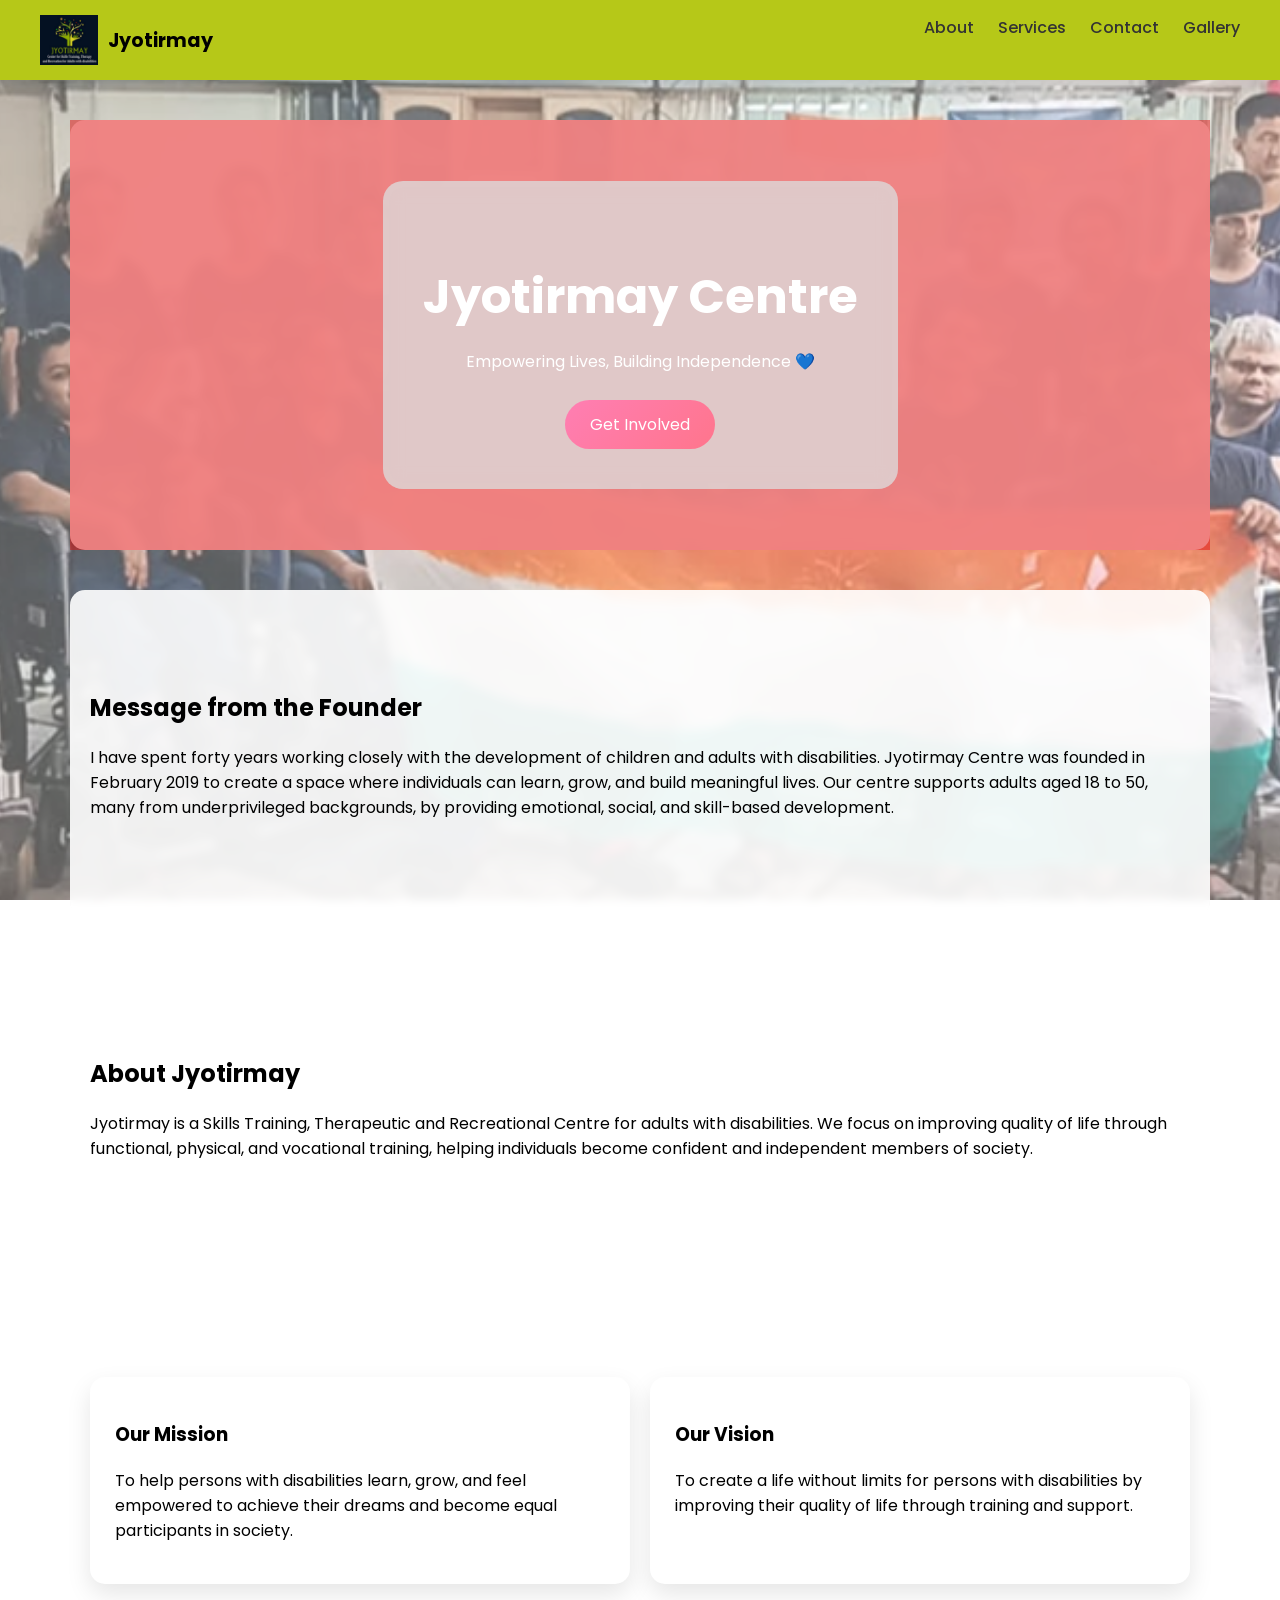
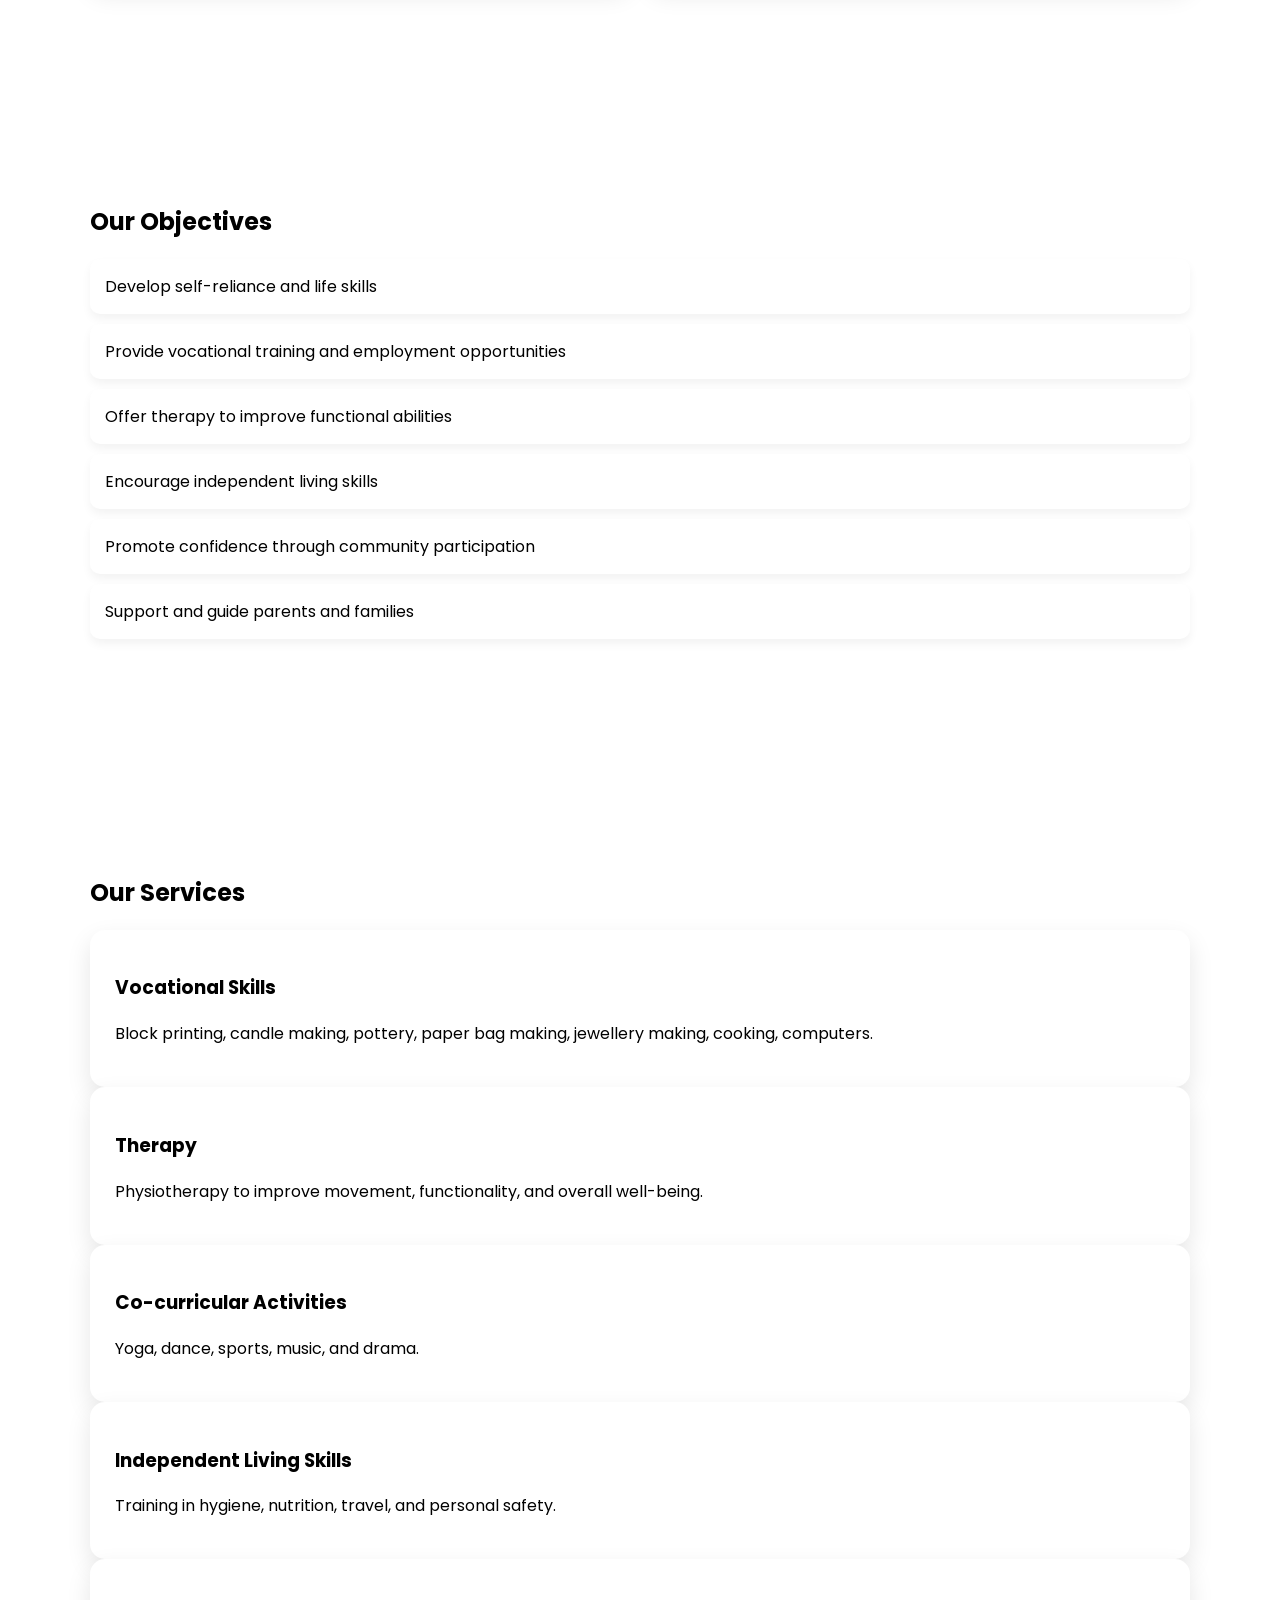
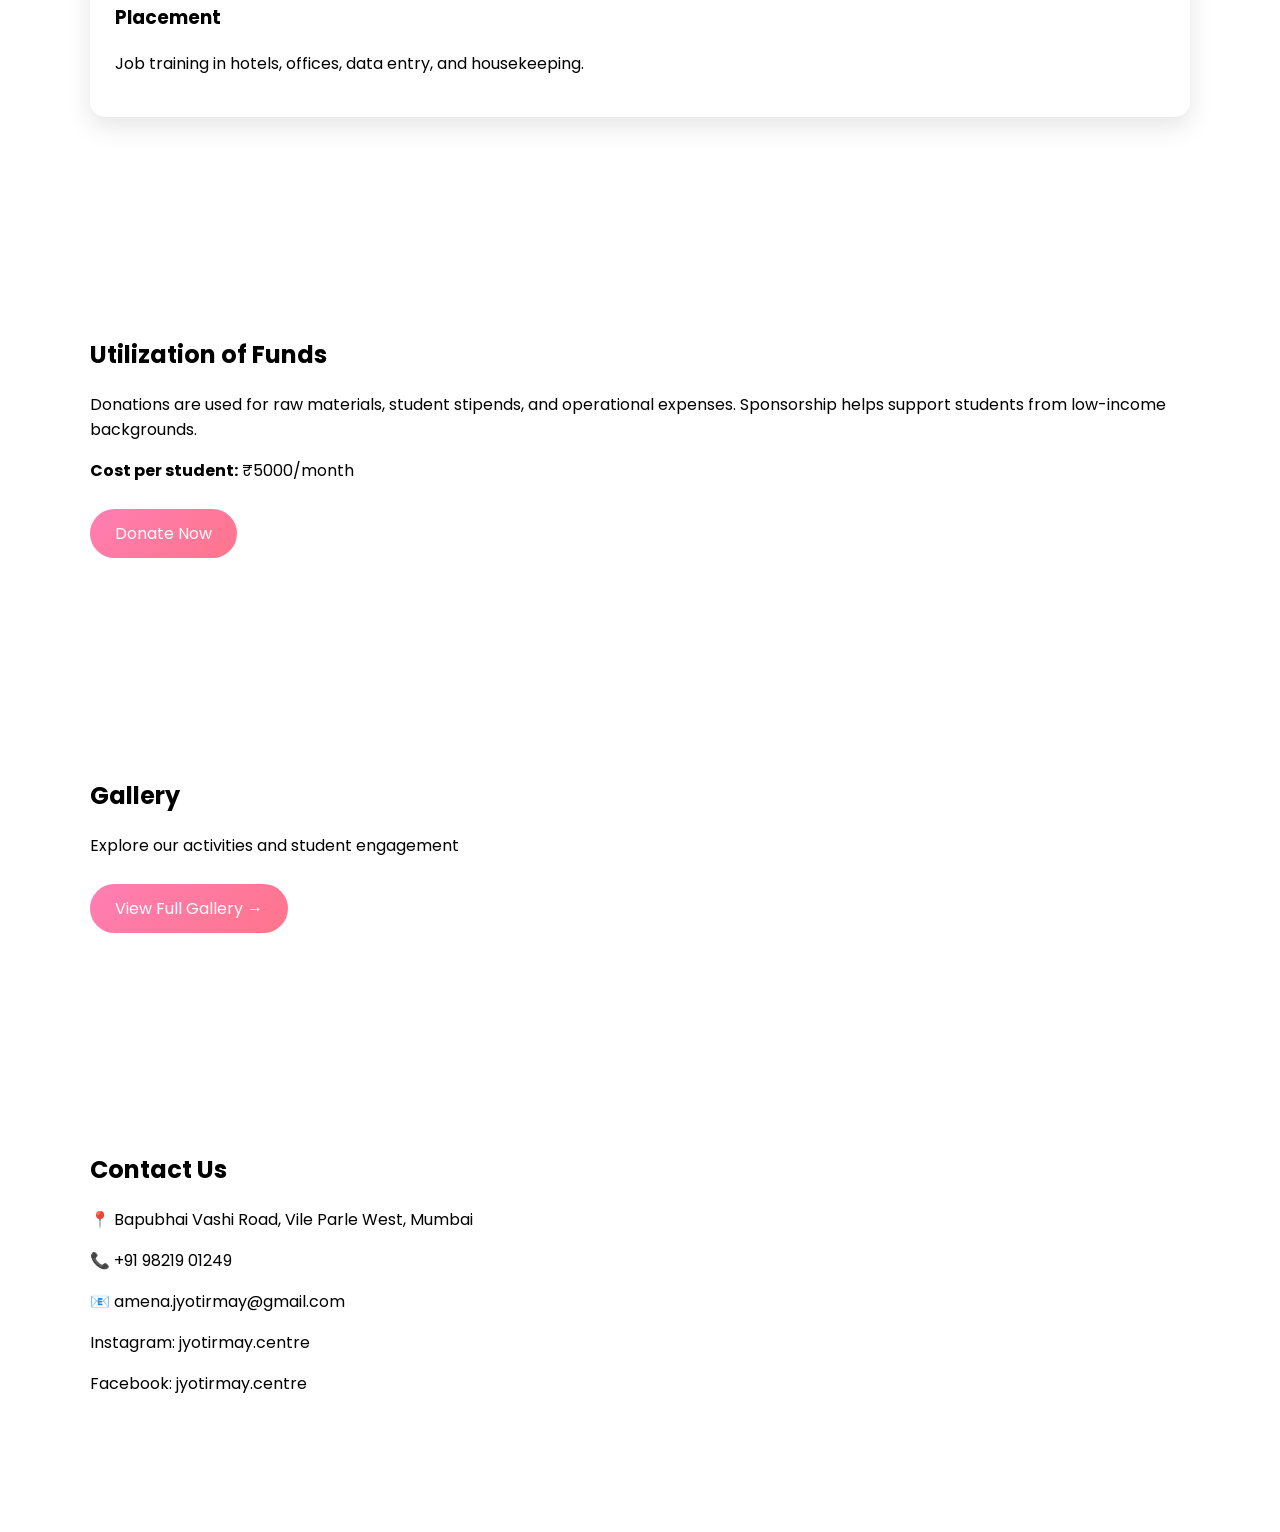
==== index.html @ e5c6fc70 "first commit" ====
<!DOCTYPE html>
<html>
<head>
  <title>Jyotirmay Centre</title>
  <link rel="stylesheet" href="style.css">
  <link href="https://fonts.googleapis.com/css2?family=Poppins:wght@300;500;700&display=swap" rel="stylesheet">
</head>

<body>

<!-- NAVBAR -->
<nav class="navbar">
  <div class="logo">
  <img src="images/logo.png" alt="Jyotirmay Logo">
  <span>Jyotirmay</span>
</div>
  <div class="nav-links">
    <a href="#about">About</a>
    <a href="#services">Services</a>
    <a href="#contact">Contact</a>
    <a href="gallery.html">Gallery</a>
  </div>
</nav>

<!-- HERO -->
<section class="hero">
    <div class="hero-content">

  <h1>Jyotirmay Centre</h1>
  <p>Empowering Lives, Building Independence 💙</p>
  <a href="#contact" class="btn">Get Involved</a>
  </div>
</section>

<!-- FOUNDER MESSAGE -->
<section id="about">
  <h2>Message from the Founder</h2>
  <p>
    I have spent forty years working closely with the development of children and adults with disabilities.
    Jyotirmay Centre was founded in February 2019 to create a space where individuals can learn, grow,
    and build meaningful lives. Our centre supports adults aged 18 to 50, many from underprivileged backgrounds,
    by providing emotional, social, and skill-based development.
  </p>
</section>

<!-- ABOUT -->
<section>
  <h2>About Jyotirmay</h2>
  <p>
    Jyotirmay is a Skills Training, Therapeutic and Recreational Centre for adults with disabilities.
    We focus on improving quality of life through functional, physical, and vocational training,
    helping individuals become confident and independent members of society.
  </p>
</section>

<!-- MISSION & VISION -->
<section class="flex">
  <div class="card">
    <h3>Our Mission</h3>
    <p>
      To help persons with disabilities learn, grow, and feel empowered to achieve their dreams
      and become equal participants in society.
    </p>
  </div>
  <div class="card">
    <h3>Our Vision</h3>
    <p>
      To create a life without limits for persons with disabilities by improving their quality of life
      through training and support.
    </p>
  </div>
</section>

<!-- OBJECTIVES -->
<section>
  <h2>Our Objectives</h2>
  <ul>
    <li>Develop self-reliance and life skills</li>
    <li>Provide vocational training and employment opportunities</li>
    <li>Offer therapy to improve functional abilities</li>
    <li>Encourage independent living skills</li>
    <li>Promote confidence through community participation</li>
    <li>Support and guide parents and families</li>
  </ul>
</section>

<!-- SERVICES -->
<section id="services">
  <h2>Our Services</h2>

  <div class="card">
    <h3>Vocational Skills</h3>
    <p>Block printing, candle making, pottery, paper bag making, jewellery making, cooking, computers.</p>
  </div>

  <div class="card">
    <h3>Therapy</h3>
    <p>Physiotherapy to improve movement, functionality, and overall well-being.</p>
  </div>

  <div class="card">
    <h3>Co-curricular Activities</h3>
    <p>Yoga, dance, sports, music, and drama.</p>
  </div>

  <div class="card">
    <h3>Independent Living Skills</h3>
    <p>Training in hygiene, nutrition, travel, and personal safety.</p>
  </div>

  <div class="card">
    <h3>Placement</h3>
    <p>Job training in hotels, offices, data entry, and housekeeping.</p>
  </div>
</section>

<!-- FUNDS -->
<section>
  <h2>Utilization of Funds</h2>
  <p>
    Donations are used for raw materials, student stipends, and operational expenses.
    Sponsorship helps support students from low-income backgrounds.
  </p>
  <p><strong>Cost per student:</strong> ₹5000/month</p>
  <a href="#" class="btn">Donate Now</a>
</section>

<!-- GALLERY -->
<section>
  <h2>Gallery</h2>
  <p>Explore our activities and student engagement</p>
  <a href="gallery.html" class="btn">View Full Gallery →</a>
</section>

<!-- CONTACT -->
<section id="contact">
  <h2>Contact Us</h2>
  <p>📍 Bapubhai Vashi Road, Vile Parle West, Mumbai</p>
  <p>📞 +91 98219 01249</p>
  <p>📧 amena.jyotirmay@gmail.com</p>
  <p>Instagram: jyotirmay.centre</p>
  <p>Facebook: jyotirmay.centre</p>
</section>

<script src="script.js"></script>

</body>
</html>
---- style.css ----
body {
  margin: 0;
  font-family: 'Poppins', sans-serif;
  scroll-behavior: smooth;

  background: url("images/group.png") center/cover fixed no-repeat;
  position: relative;
}

/* GLOBAL OVERLAY */
body::before {
  content: "";
  position: fixed;
  top: 0;
  left: 0;
  width: 100%;
  height: 100%;

  background: rgba(255, 255, 255, 0.35); /* light fade */
  z-index: -1;
}

/* NAVBAR */
.navbar {
  position: sticky;
  top: 0;
  background: rgb(182, 200, 24);
  display: flex;
  justify-content: space-between;
  padding: 15px 40px;
  box-shadow: 0 5px 15px rgba(0,0,0,0.1);
  z-index: 1000;
}

.nav-links a {
  margin-left: 20px;
  text-decoration: none;
  color: #333;
  font-weight: 500;
  transition: 0.3s;
}

.nav-links a:hover {
  color: #4facfe;
}

/* 🔥 HERO WITH IMAGE */
.hero {
  position: relative;
  height: 30vh;
  display: flex;
  flex-direction: column;
  justify-content: center;
  align-items: center;

}

/* DARK OVERLAY */
.hero::before {
  content: "";
  position: absolute;
  top: 0;
  left: 0;
  width: 100%;
  height: 100%;
  background: rgba(227, 14, 14, 0.5);
}

/* TEXT ABOVE IMAGE */
.hero * {
  position: relative;
  z-index: 1;
  color: white;
  text-align: center;
}

.hero h1 {
  font-size: 3rem;
  margin-bottom: 10px;
}
.hero-content {
  background: rgba(221, 218, 218, 0.8);
  backdrop-filter: blur(10px);
  padding: 40px;
  border-radius: 20px;
}

/* SECTIONS */
section {
  padding: 80px 20px;
  max-width: 1100px;
  margin: 40px auto;
  
  background: rgba(255, 255, 255, 0.9); /* glass effect */
  border-radius: 15px;
    backdrop-filter: blur(5px);

}
/* CARDS */
.flex {
  display: flex;
  gap: 20px;
  flex-wrap: wrap;
}

.card {
  background: white;
  padding: 25px;
  border-radius: 15px;
  flex: 1;
  box-shadow: 0 10px 25px rgba(0,0,0,0.1);
  transition: 0.3s;
}

.card:hover {
  transform: translateY(-5px);
}

/* BUTTON */
.btn {
  display: inline-block;
  padding: 12px 25px;
  background: linear-gradient(135deg, #ff7eb3, #ff758c);
  color: white;
  border-radius: 25px;
  text-decoration: none;
  margin-top: 10px;
  transition: 0.3s;
}

.btn:hover {
  transform: scale(1.05);
}

/* LIST */
ul {
  list-style: none;
  padding: 0;
}

ul li {
  background: white;
  margin: 10px 0;
  padding: 15px;
  border-radius: 10px;
  box-shadow: 0 5px 10px rgba(0,0,0,0.05);
}

/* GALLERY */
.gallery {
  column-count: 4;
  column-gap: 20px;
  padding: 40px;
}

.gallery img {
  width: 100%;
  height: 200px;
  object-fit: cover;
  border-radius: 15px;
  transition: 0.3s;
}

.gallery img:hover {
  transform: scale(1.05);
}

/* MOBILE */
@media(max-width: 768px) {
  .navbar {
    flex-direction: column;
    text-align: center;
  }

  .hero h1 {
    font-size: 2rem;
  }
}

.gallery-card {
  display: inline-block;
  width: 100%;
  margin-bottom: 20px;

  background: white;
  border-radius: 15px;
  overflow: hidden;

  border: 4px solid #000; /* 🔥 black border */
  
  box-shadow: 0 10px 25px rgba(0,0,0,0.1);
  transition: 0.3s;
}

.gallery-card img {
  width: 100%;
  height: auto; /* THIS IS KEY 🔥 */
  display: block;
}
/* LOGO */
.logo {
  display: flex;
  align-items: center;
  gap: 10px;
}

.logo img {
  height: 50px;
  width: auto;
}

.logo span {
  font-weight: 700;
  font-size: 1.2rem;
}
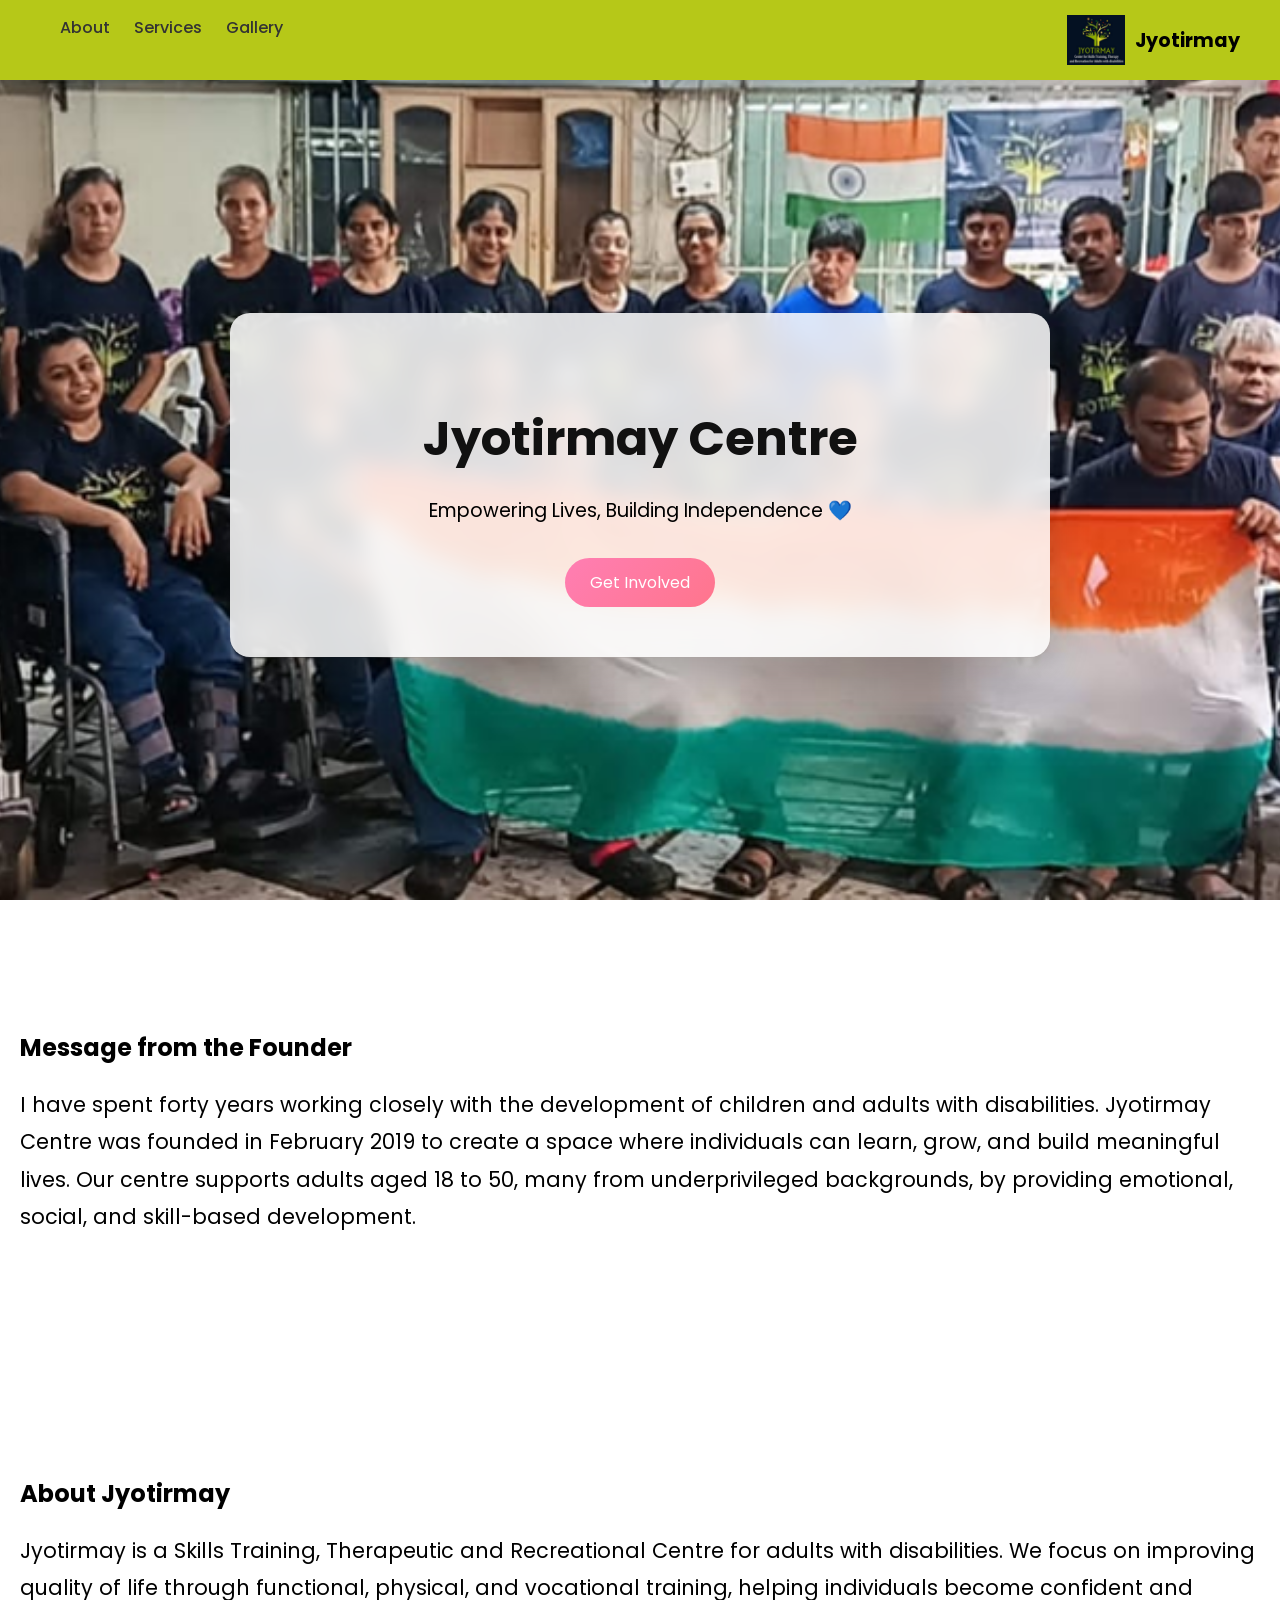
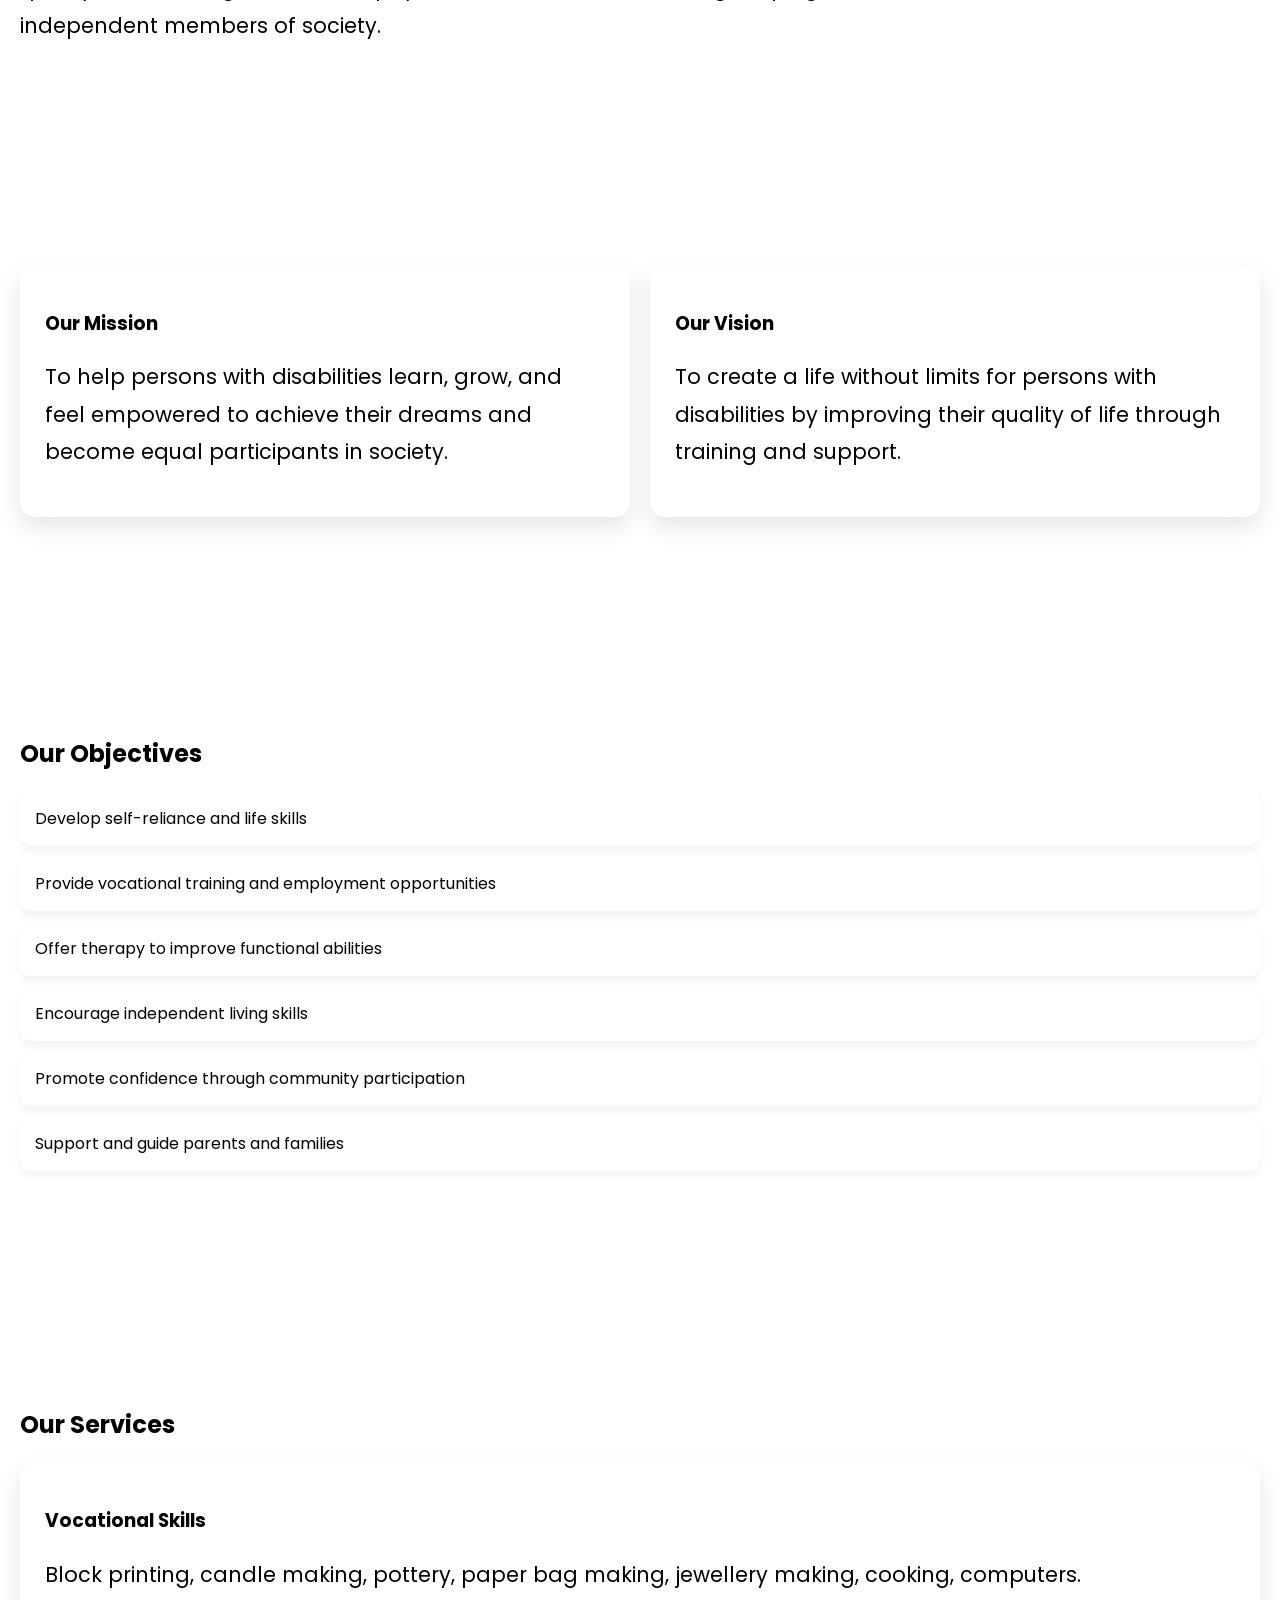
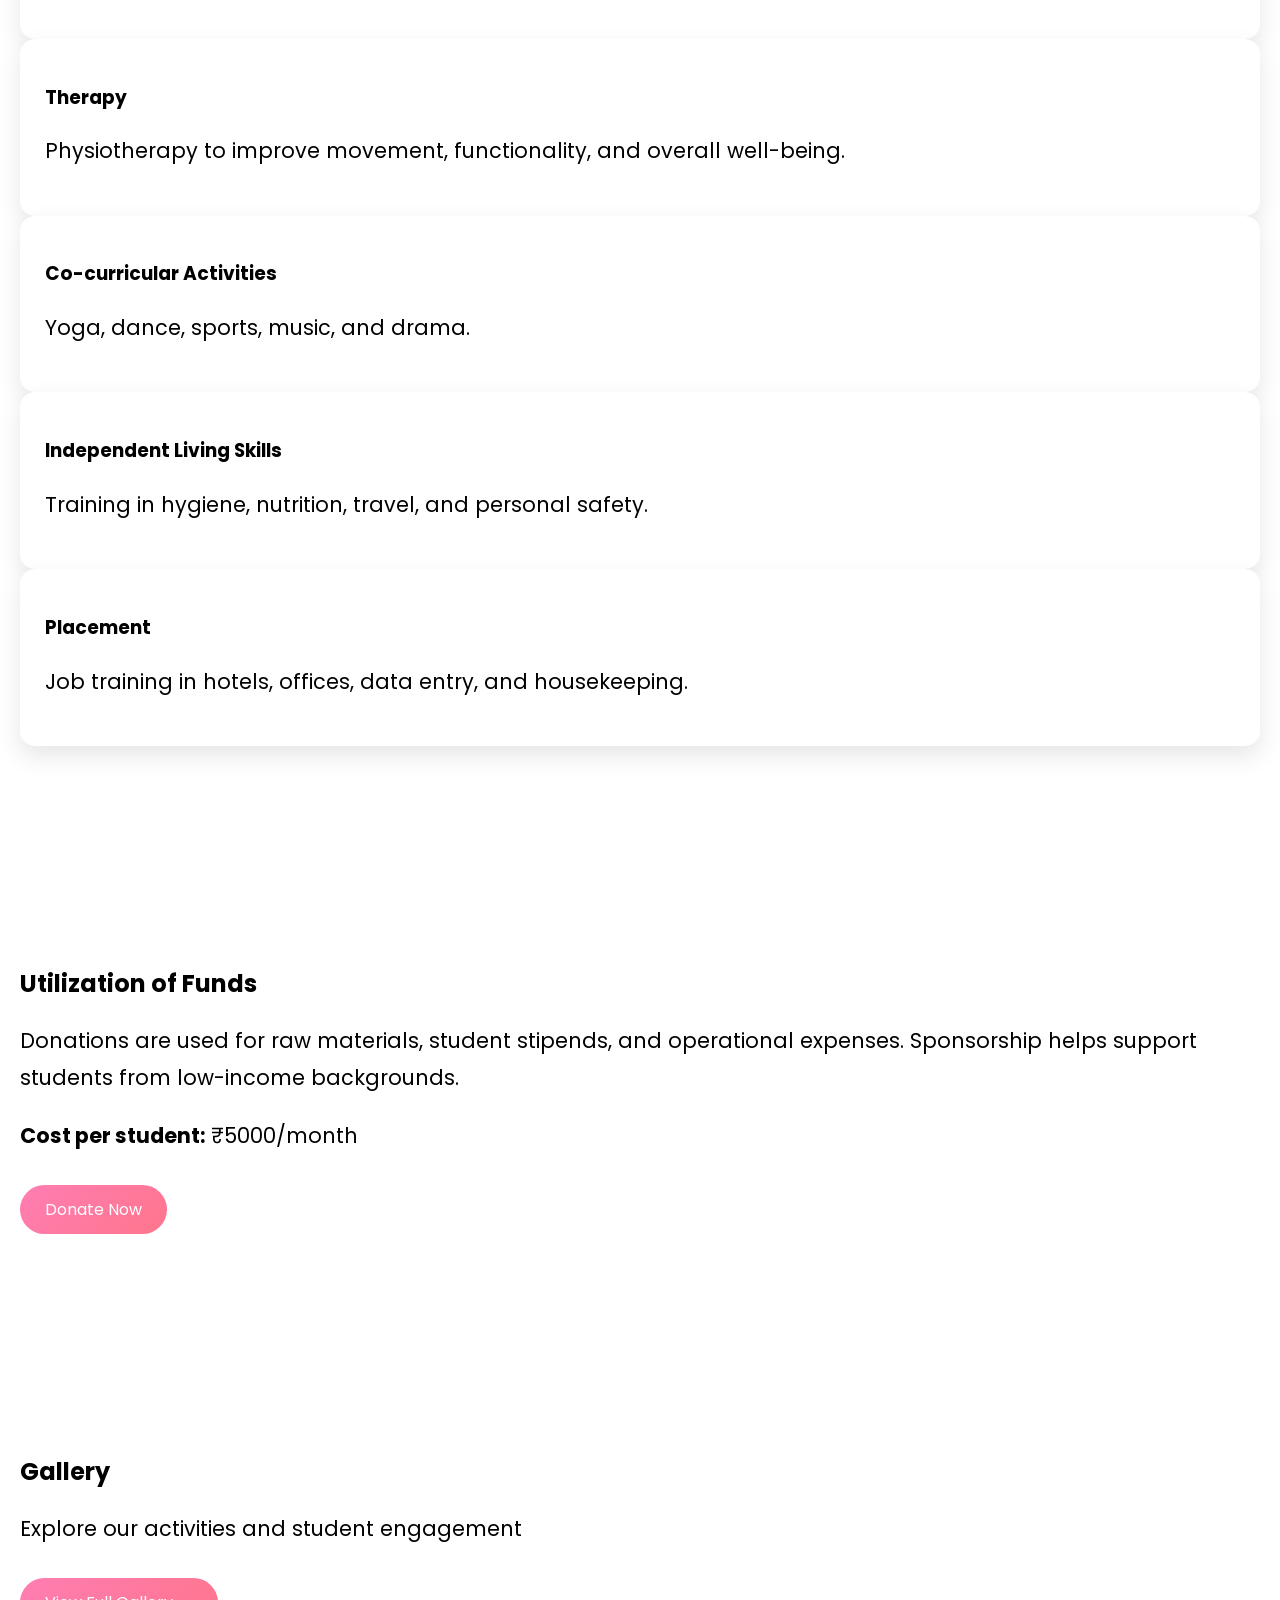
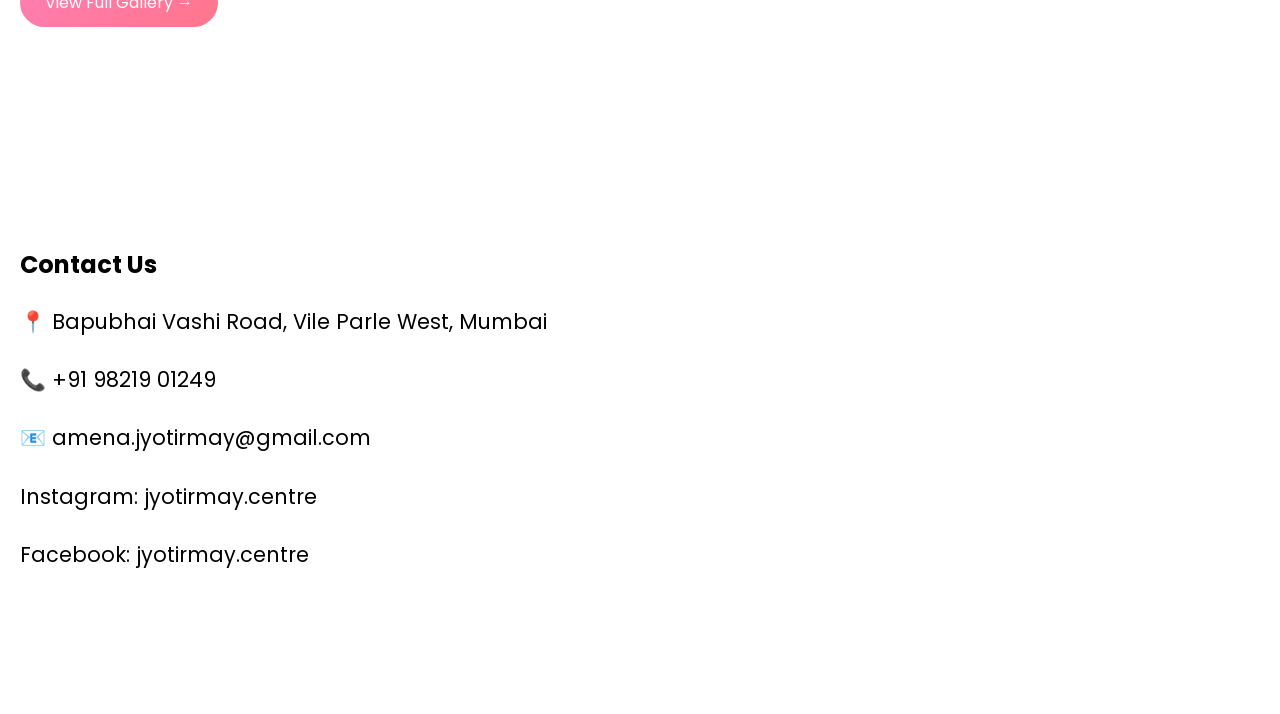
==== commit bec9c501: "updatd" ====
--- a/index.html
+++ b/index.html
@@ -10,25 +10,28 @@
 
 <!-- NAVBAR -->
 <nav class="navbar">
-  <div class="logo">
-  <img src="images/logo.png" alt="Jyotirmay Logo">
-  <span>Jyotirmay</span>
-</div>
+
+  <!-- LEFT SIDE (links) -->
   <div class="nav-links">
-    <a href="#about">About</a>
-    <a href="#services">Services</a>
-    <a href="#contact">Contact</a>
+    <a href="about.html">About</a>
+    <a href="services.html">Services</a>
     <a href="gallery.html">Gallery</a>
   </div>
+
+  <!-- RIGHT SIDE (logo) -->
+  <div class="logo">
+    <img src="images/logo.png">
+    <span>Jyotirmay</span>
+  </div>
+
 </nav>
 
 <!-- HERO -->
 <section class="hero">
-    <div class="hero-content">
-
-  <h1>Jyotirmay Centre</h1>
-  <p>Empowering Lives, Building Independence 💙</p>
-  <a href="#contact" class="btn">Get Involved</a>
+  <div class="hero-content">
+    <h1>Jyotirmay Centre</h1>
+    <p>Empowering Lives, Building Independence 💙</p>
+    <a href="#contact" class="btn">Get Involved</a>
   </div>
 </section>
 
--- a/style.css
+++ b/style.css
@@ -4,21 +4,11 @@
   scroll-behavior: smooth;
 
   background: url("images/group.png") center/cover fixed no-repeat;
-  position: relative;
-}
-
-/* GLOBAL OVERLAY */
-body::before {
-  content: "";
-  position: fixed;
-  top: 0;
-  left: 0;
-  width: 100%;
-  height: 100%;
-
-  background: rgba(255, 255, 255, 0.35); /* light fade */
-  z-index: -1;
-}
+}
+
+/* ❌ REMOVED GLOBAL OVERLAY (no more second box look) */
+/* body::before { display: none; } */
+
 
 /* NAVBAR */
 .navbar {
@@ -44,58 +34,64 @@
   color: #4facfe;
 }
 
-/* 🔥 HERO WITH IMAGE */
+
 .hero {
   position: relative;
-  height: 30vh;
-  display: flex;
-  flex-direction: column;
+  height: 90vh; /* 🔥 full screen feel */
+  width: 100%;
+
+  display: flex;
   justify-content: center;
   align-items: center;
 
-}
-
-/* DARK OVERLAY */
-.hero::before {
-  content: "";
-  position: absolute;
-  top: 0;
-  left: 0;
-  width: 100%;
-  height: 100%;
-  background: rgba(227, 14, 14, 0.5);
-}
-
-/* TEXT ABOVE IMAGE */
-.hero * {
-  position: relative;
-  z-index: 1;
-  color: white;
   text-align: center;
-}
-
+    background-color: transparent;
+}
+
+/* HERO CONTENT */
+.hero-content {
+  background: rgba(255, 255, 255, 0.85);
+  backdrop-filter: blur(12px);
+
+  padding: 50px 60px;
+  border-radius: 20px;
+
+  max-width: 700px;
+  width: 90%;
+
+  box-shadow: 0 15px 40px rgba(0,0,0,0.2);
+}
+
+/* TEXT */
 .hero h1 {
   font-size: 3rem;
-  margin-bottom: 10px;
-}
-.hero-content {
-  background: rgba(221, 218, 218, 0.8);
-  backdrop-filter: blur(10px);
-  padding: 40px;
-  border-radius: 20px;
-}
+  margin-bottom: 15px;
+  color: #111;
+}
+
+.hero p {
+  font-size: 1.2rem;
+  margin-bottom: 20px;
+}
+
 
 /* SECTIONS */
-section {
+section:not(.hero) {
   padding: 80px 20px;
-  max-width: 1100px;
+  max-width: 1300px;
   margin: 40px auto;
-  
-  background: rgba(255, 255, 255, 0.9); /* glass effect */
-  border-radius: 15px;
-    backdrop-filter: blur(5px);
-
-}
+
+  background: rgba(255, 255, 255, 0.9);
+  border-radius: 15px;
+  backdrop-filter: blur(5px);
+}
+
+section p {
+  font-size: 1.3rem;
+  line-height: 1.8;
+}
+
+
 /* CARDS */
 .flex {
   display: flex;
@@ -115,6 +111,7 @@
 .card:hover {
   transform: translateY(-5px);
 }
+
 
 /* BUTTON */
 .btn {
@@ -132,6 +129,7 @@
   transform: scale(1.05);
 }
 
+
 /* LIST */
 ul {
   list-style: none;
@@ -146,6 +144,7 @@
   box-shadow: 0 5px 10px rgba(0,0,0,0.05);
 }
 
+
 /* GALLERY */
 .gallery {
   column-count: 4;
@@ -164,6 +163,47 @@
 .gallery img:hover {
   transform: scale(1.05);
 }
+
+
+/* GALLERY CARD */
+.gallery-card {
+  display: inline-block;
+  width: 100%;
+  margin-bottom: 20px;
+
+  background: white;
+  border-radius: 15px;
+  overflow: hidden;
+
+  border: 4px solid #000;
+  box-shadow: 0 10px 25px rgba(0,0,0,0.1);
+  transition: 0.3s;
+}
+
+.gallery-card img {
+  width: 100%;
+  height: auto;
+  display: block;
+}
+
+
+/* LOGO */
+.logo {
+  display: flex;
+  align-items: center;
+  gap: 10px;
+}
+
+.logo img {
+  height: 50px;
+  width: auto;
+}
+
+.logo span {
+  font-weight: 700;
+  font-size: 1.2rem;
+}
+
 
 /* MOBILE */
 @media(max-width: 768px) {
@@ -175,41 +215,32 @@
   .hero h1 {
     font-size: 2rem;
   }
-}
-
-.gallery-card {
-  display: inline-block;
-  width: 100%;
-  margin-bottom: 20px;
-
-  background: white;
-  border-radius: 15px;
-  overflow: hidden;
-
-  border: 4px solid #000; /* 🔥 black border */
-  
+
+  .gallery {
+    column-count: 2;
+  }
+}
+
+
+
+/* LIVE GALLERY SECTION */
+.live-gallery {
+  text-align: center;
+  margin: 40px auto;
+  max-width: 800px;
+
+  background: rgba(255, 255, 255, 0.9);
+  padding: 30px;
+  border-radius: 15px;
+
   box-shadow: 0 10px 25px rgba(0,0,0,0.1);
-  transition: 0.3s;
-}
-
-.gallery-card img {
-  width: 100%;
-  height: auto; /* THIS IS KEY 🔥 */
-  display: block;
-}
-/* LOGO */
-.logo {
-  display: flex;
-  align-items: center;
-  gap: 10px;
-}
-
-.logo img {
-  height: 50px;
-  width: auto;
-}
-
-.logo span {
-  font-weight: 700;
-  font-size: 1.2rem;
+}
+
+.live-gallery h2 {
+  margin-bottom: 10px;
+}
+
+.live-gallery p {
+  margin-bottom: 15px;
+  color: #555;
 }
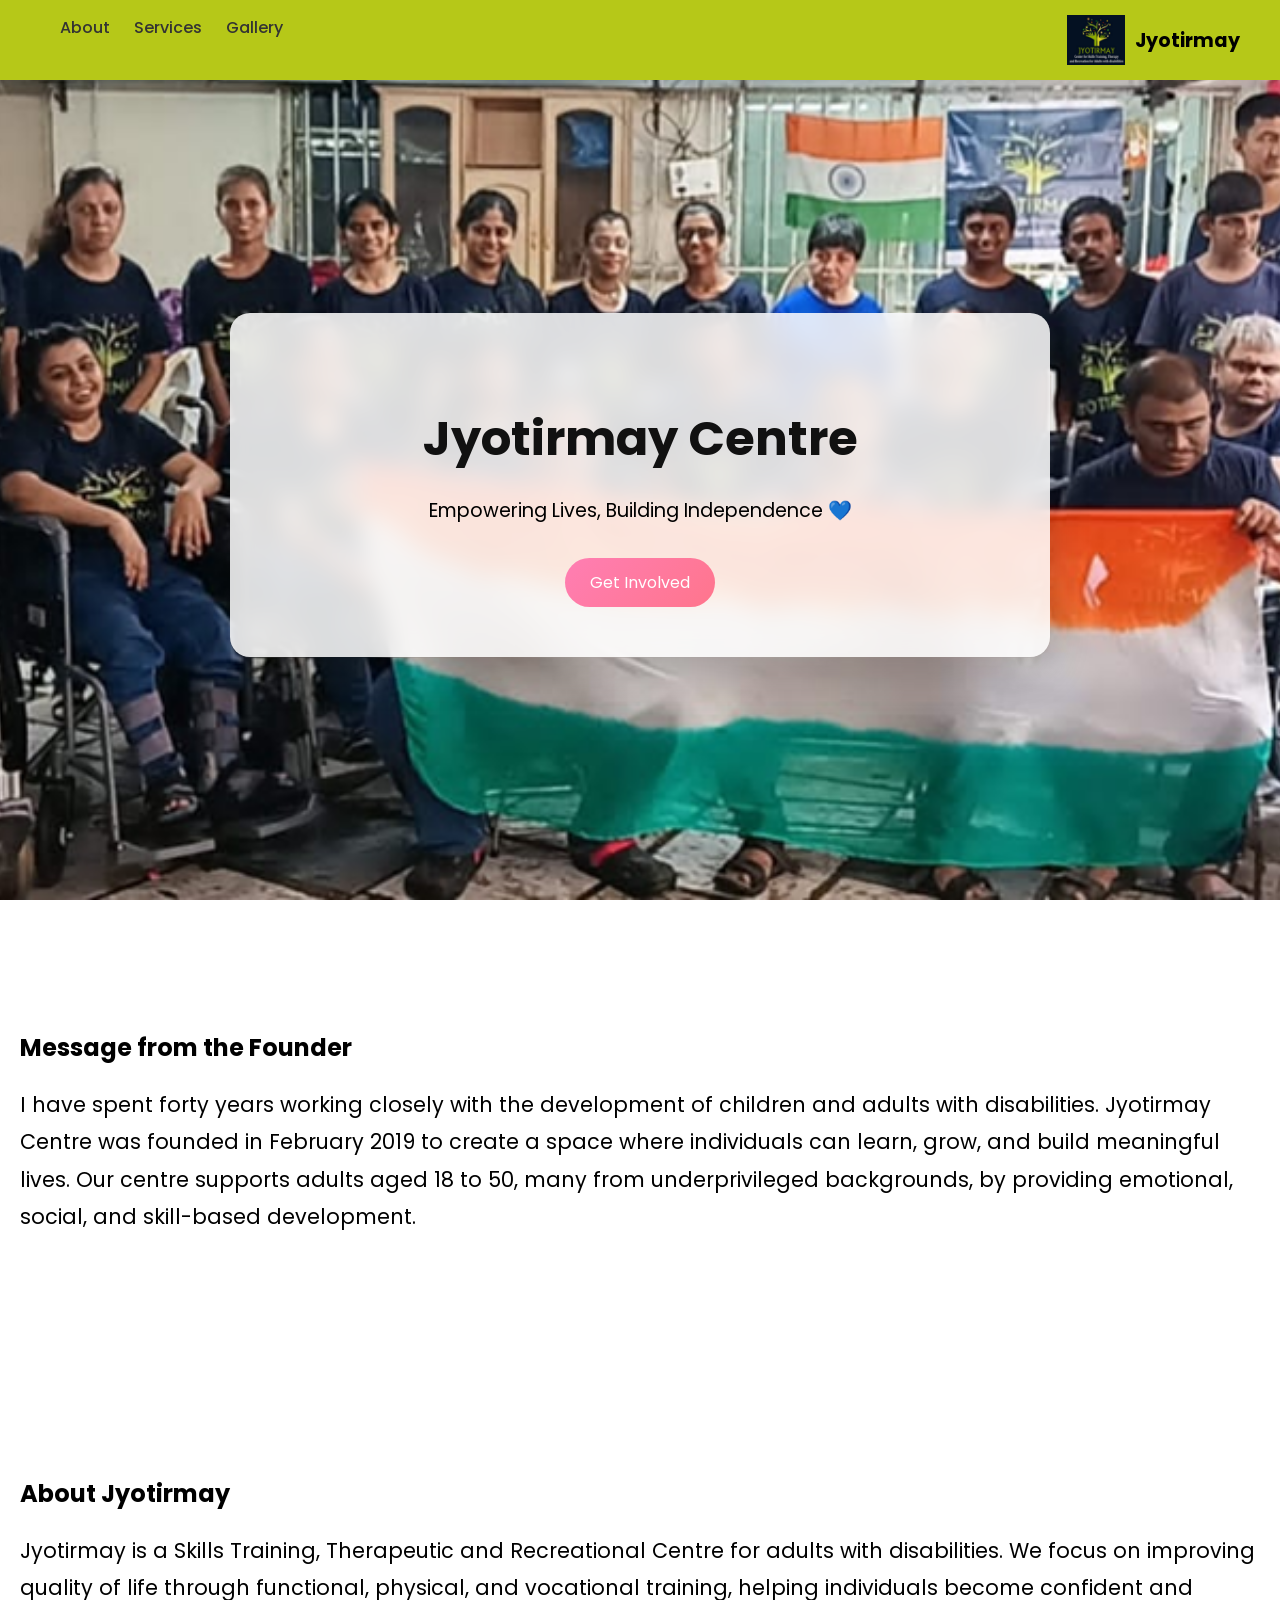
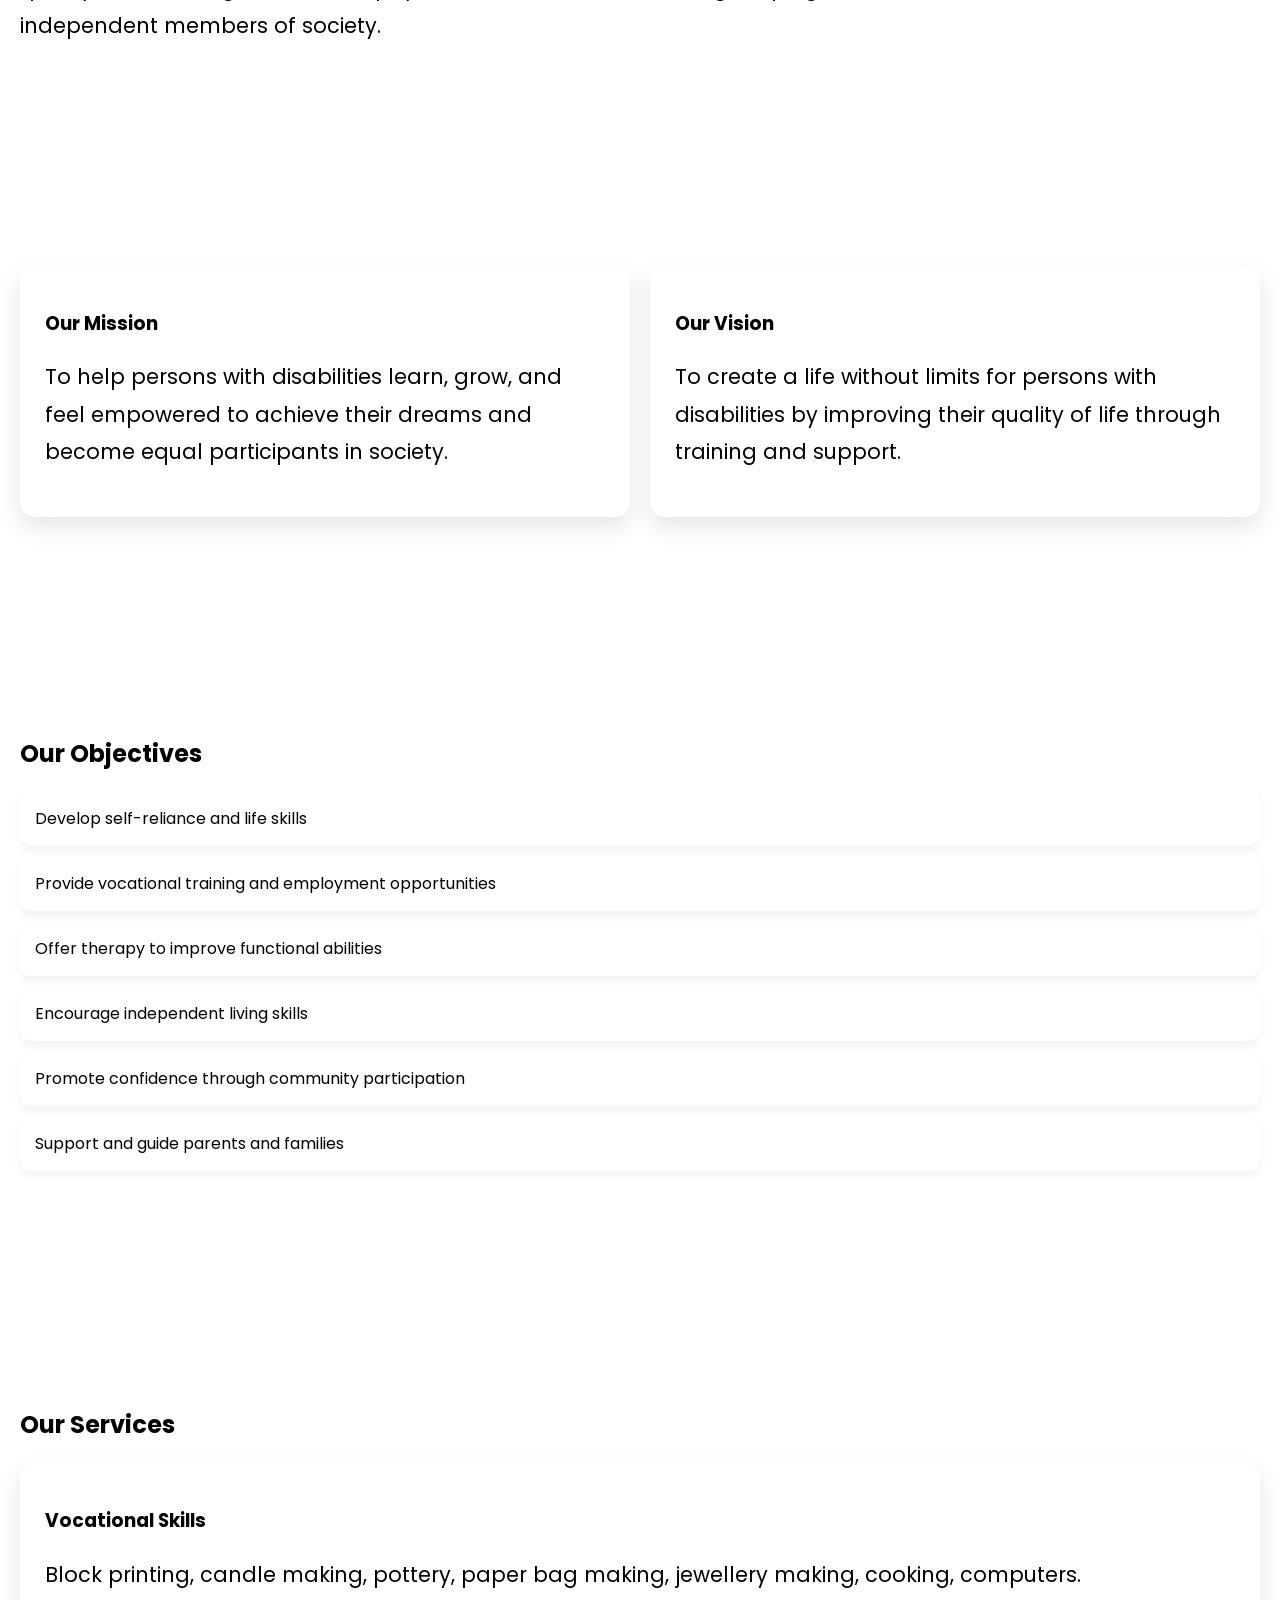
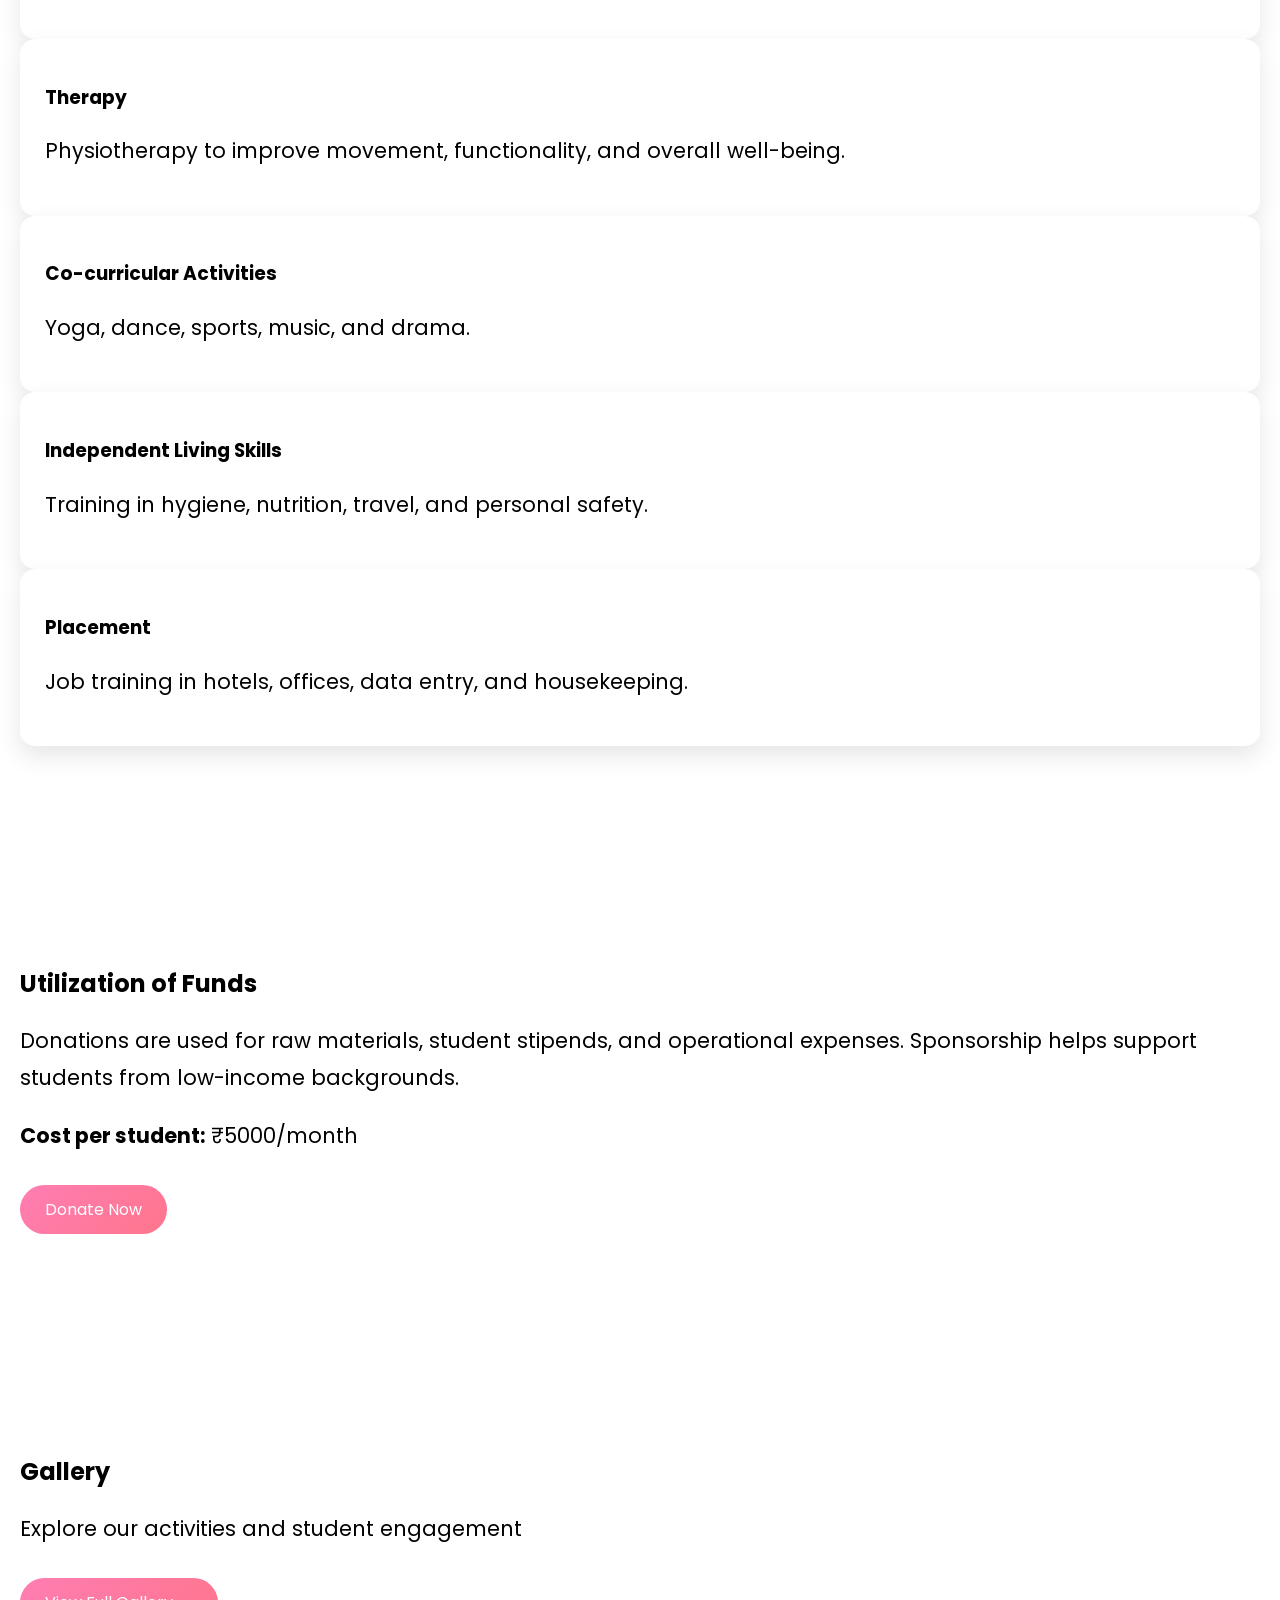
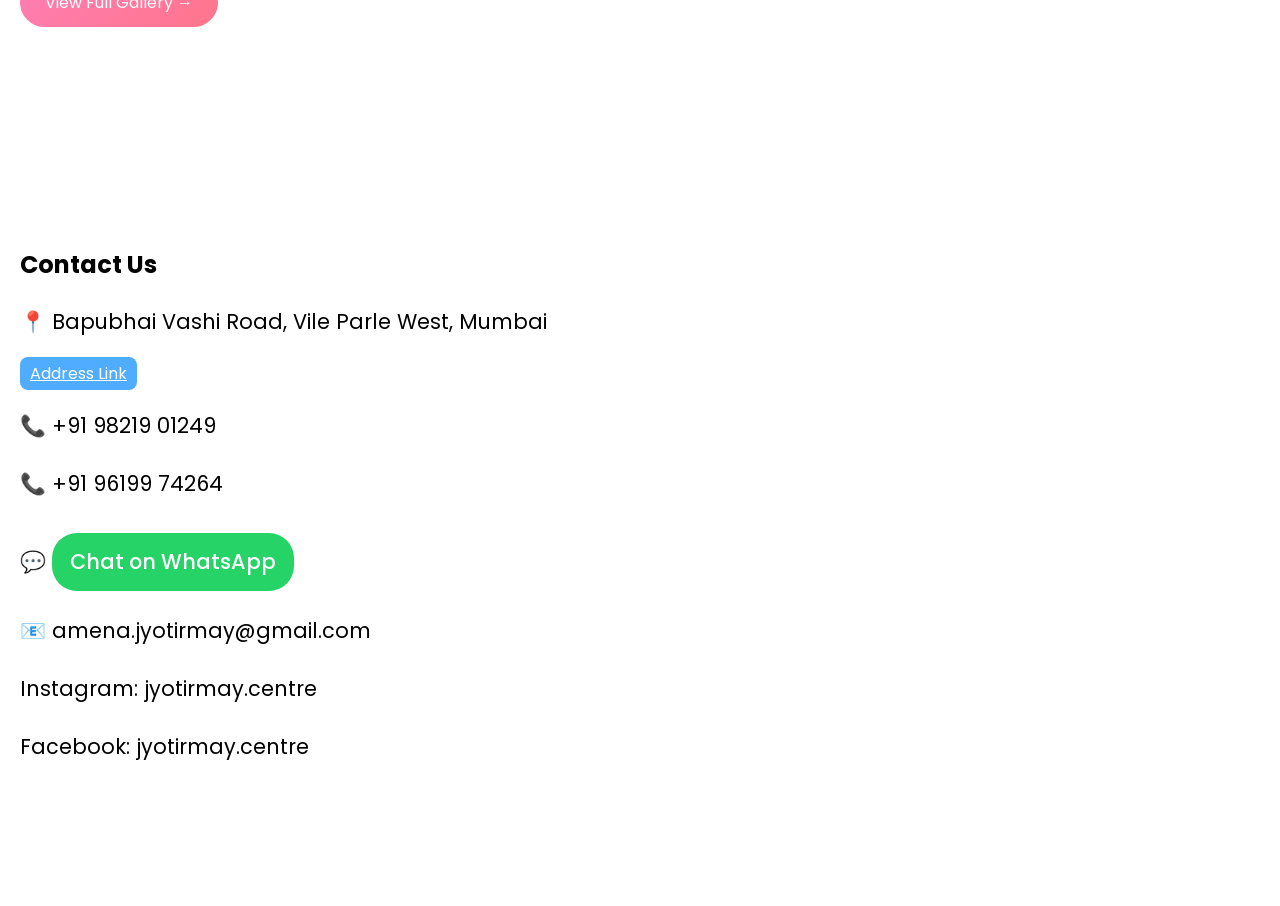
==== commit d08ebd70: "changes" ====
--- a/index.html
+++ b/index.html
@@ -139,7 +139,17 @@
 <section id="contact">
   <h2>Contact Us</h2>
   <p>📍 Bapubhai Vashi Road, Vile Parle West, Mumbai</p>
+  <a href="https://maps.app.goo.gl/wGoeF7ZfqUjekMF1A" target="_blank" class="map-link">Address Link</a>
   <p>📞 +91 98219 01249</p>
+  <p>📞 +91 96199 74264</p>
+  <p>
+  💬 
+  <a href="https://wa.me/919821901249?text=Hello%20I%20want%20to%20know%20more%20about%20Jyotirmay%20Centre" 
+     target="_blank" 
+     class="whatsapp-btn">
+    Chat on WhatsApp
+  </a>
+</p>
   <p>📧 amena.jyotirmay@gmail.com</p>
   <p>Instagram: jyotirmay.centre</p>
   <p>Facebook: jyotirmay.centre</p>
--- a/style.css
+++ b/style.css
@@ -243,4 +243,29 @@
 .live-gallery p {
   margin-bottom: 15px;
   color: #555;
+}
+
+
+.map-link {
+  background: #4facfe;
+  color: white;
+  padding: 5px 10px;
+  border-radius: 8px;
+}
+
+.whatsapp-btn {
+  display: inline-block;
+  background: #25D366;
+  color: white;
+  padding: 10px 18px;
+  border-radius: 25px;
+  text-decoration: none;
+  font-weight: 500;
+  margin-top: 10px;
+  transition: 0.3s;
+}
+
+.whatsapp-btn:hover {
+  background: #1ebe5d;
+  transform: scale(1.05);
 }
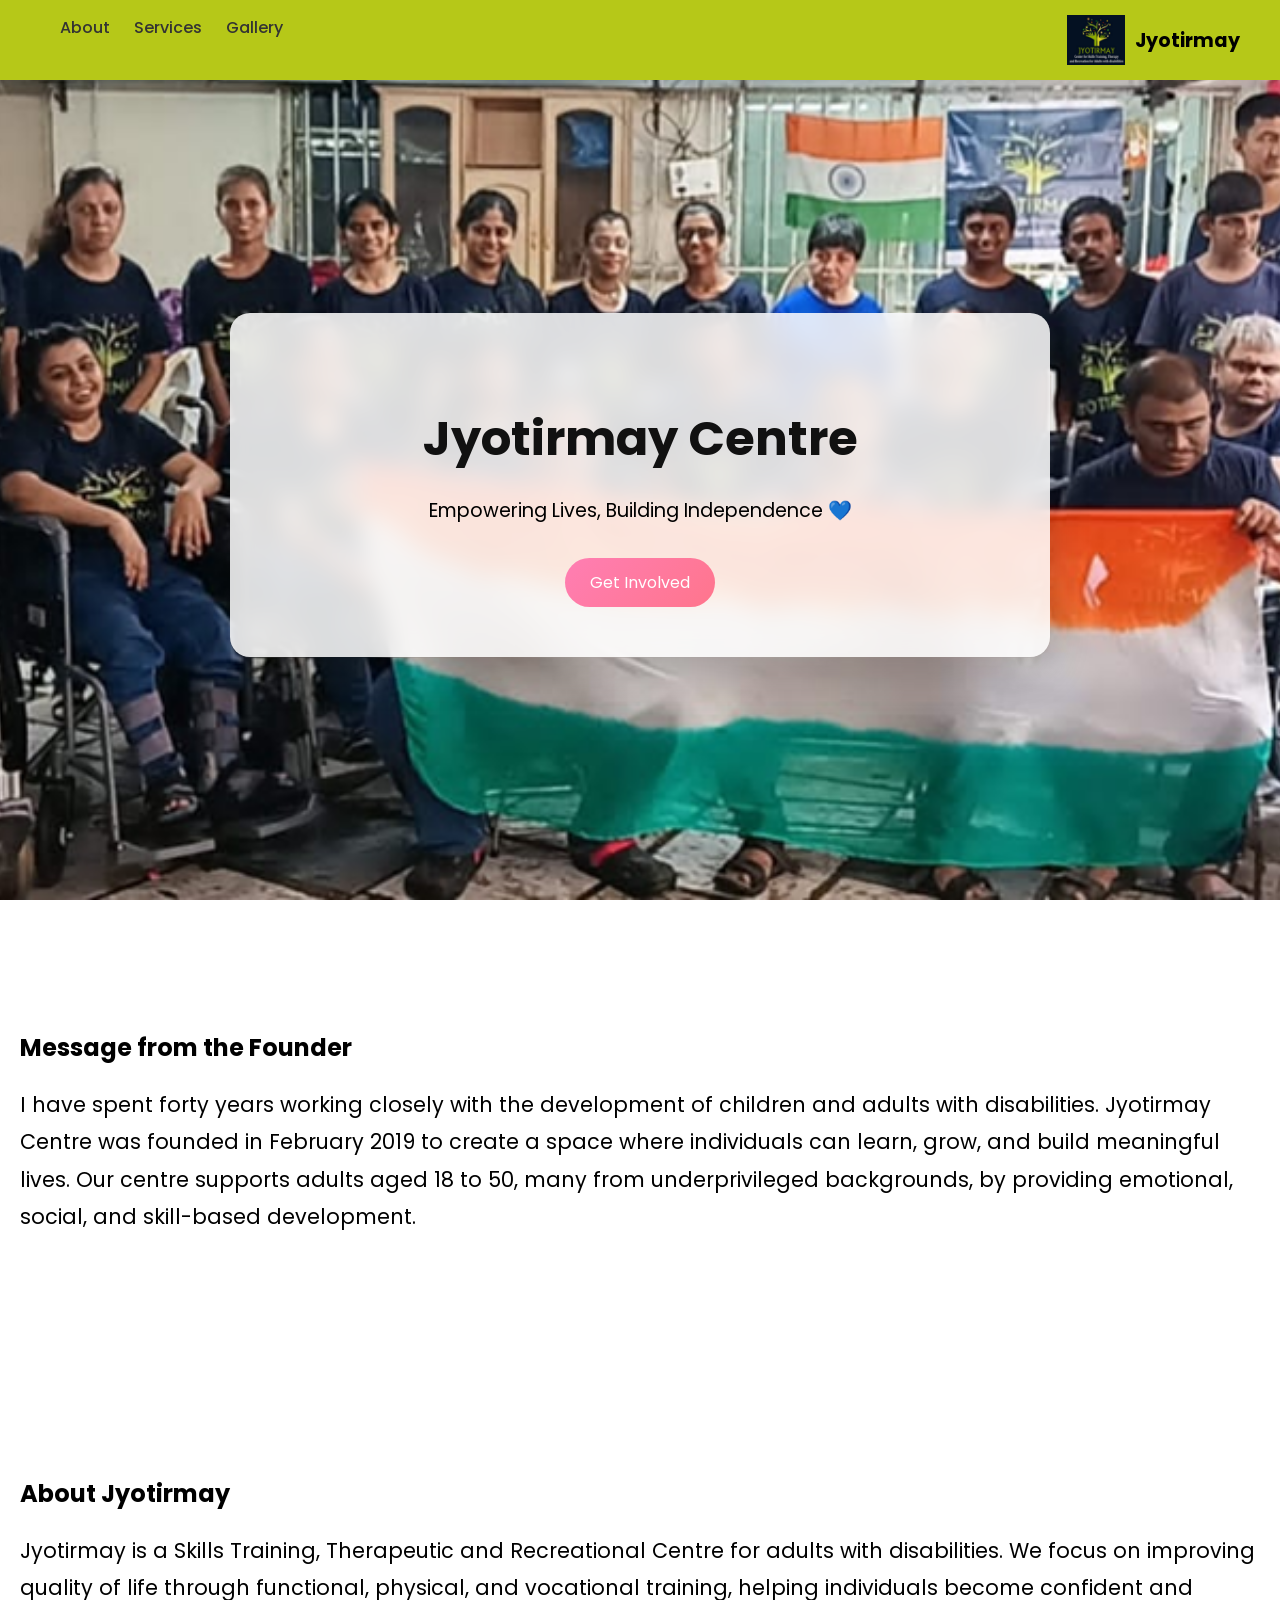
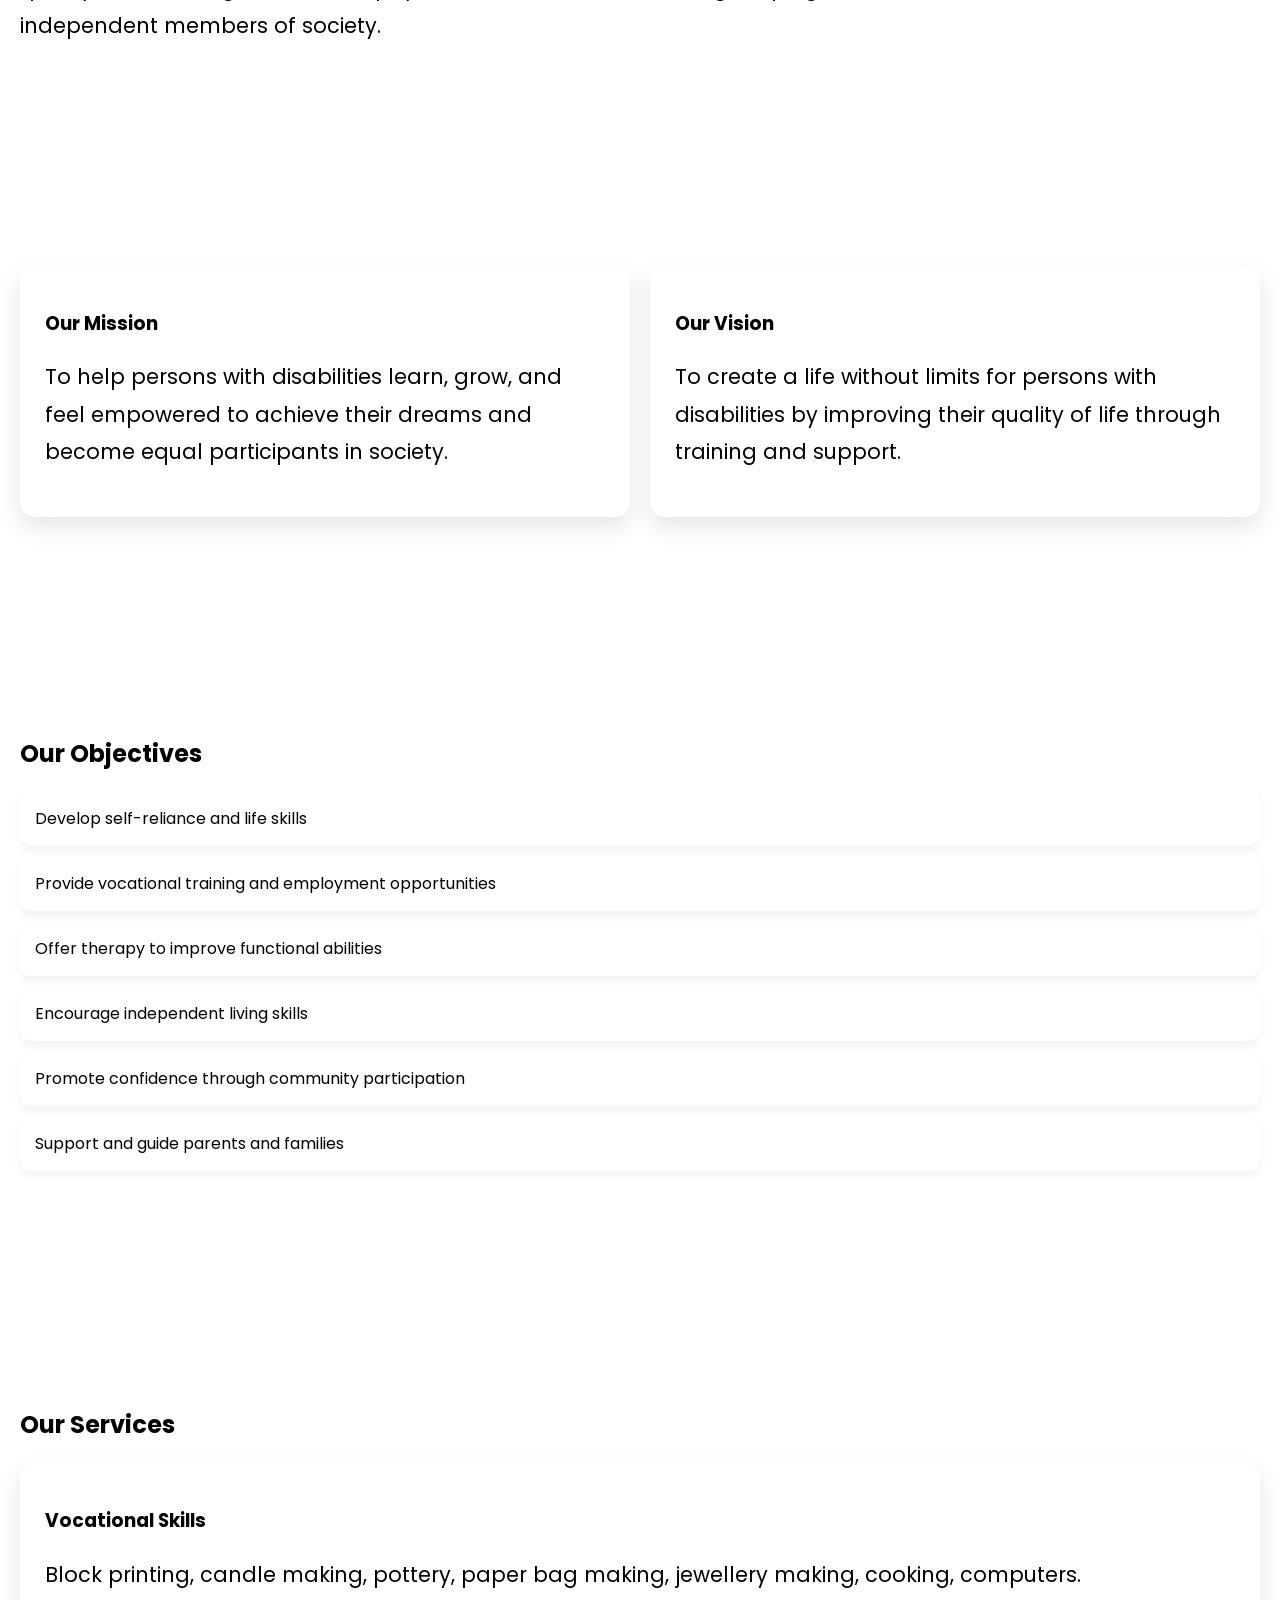
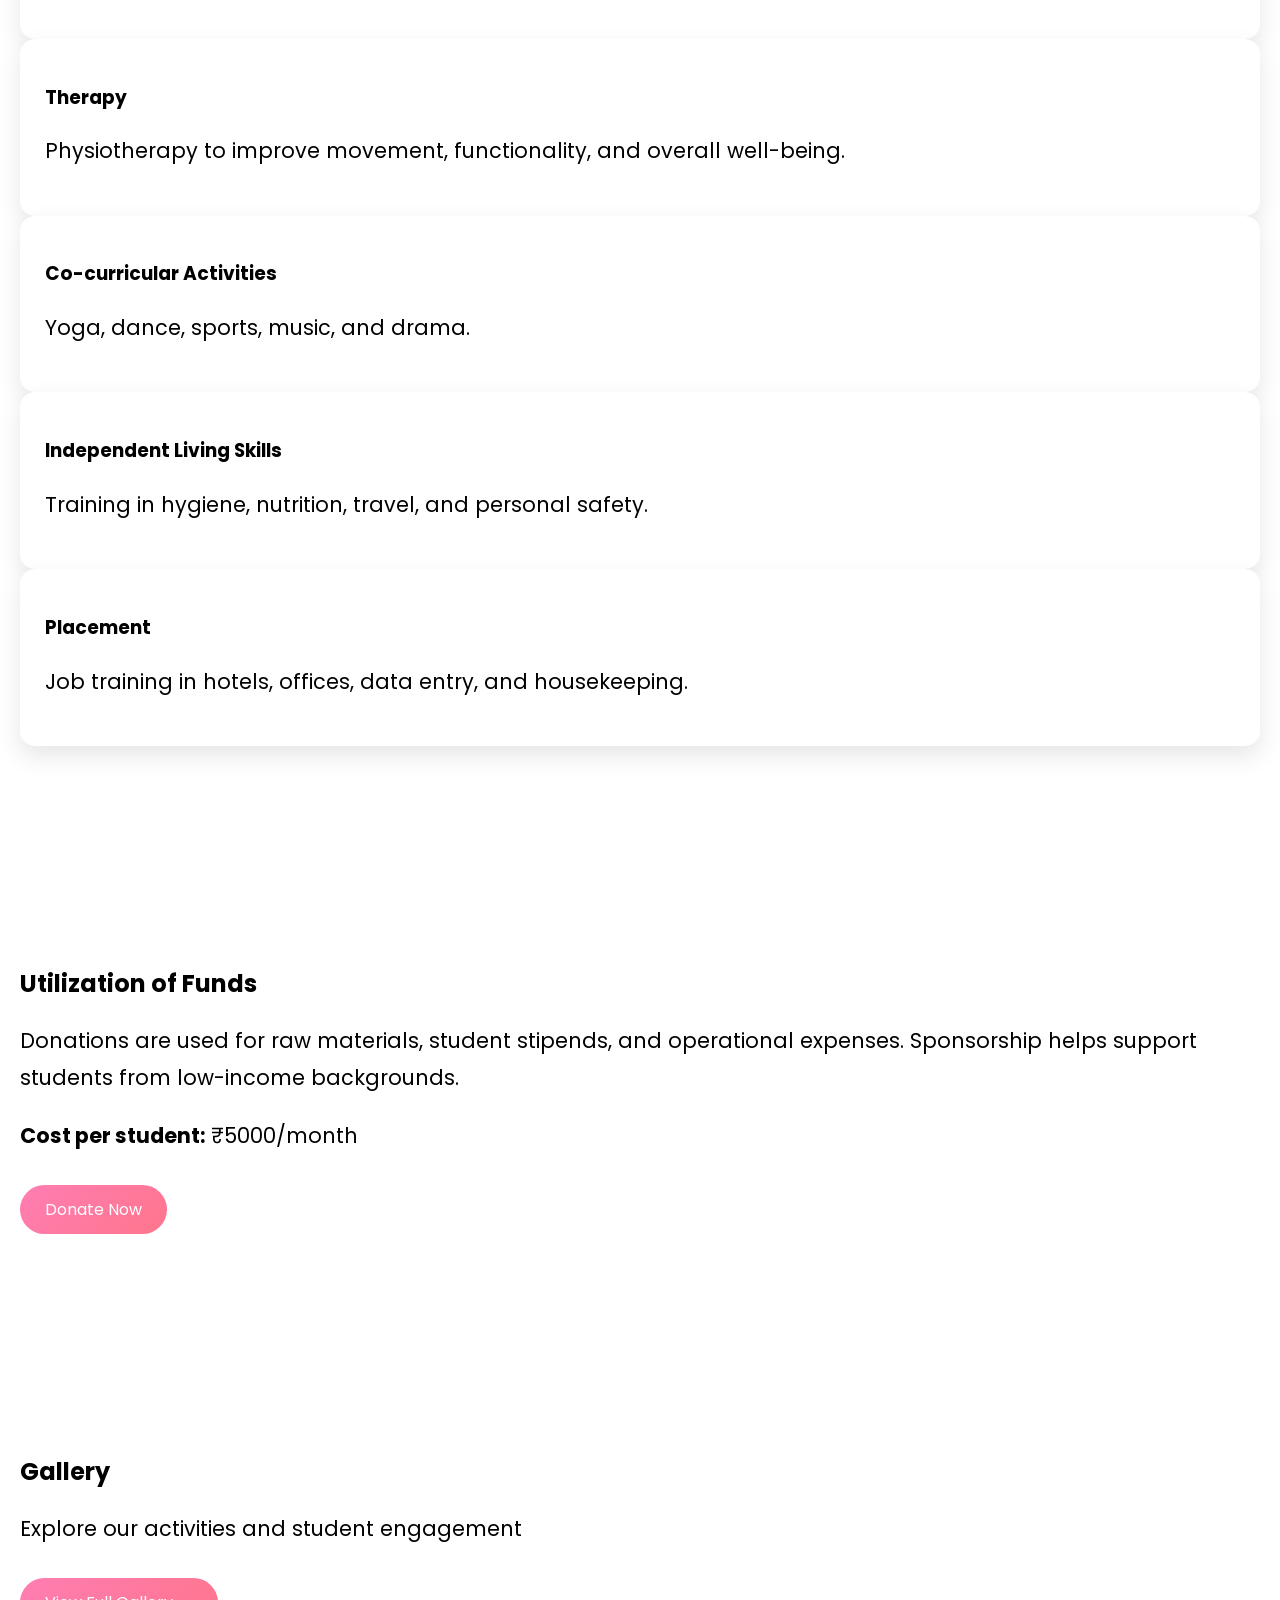
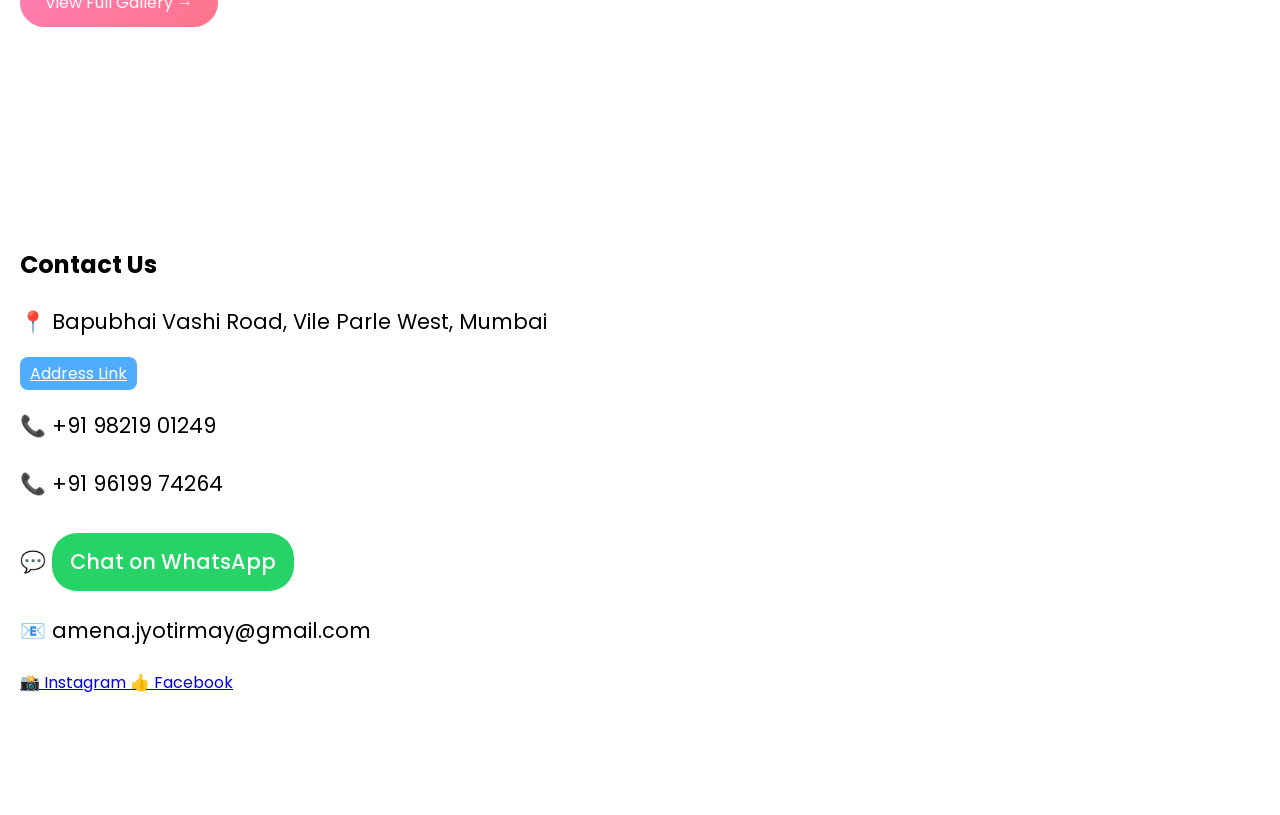
==== commit e2747987: "changes" ====
--- a/index.html
+++ b/index.html
@@ -151,8 +151,17 @@
   </a>
 </p>
   <p>📧 amena.jyotirmay@gmail.com</p>
-  <p>Instagram: jyotirmay.centre</p>
-  <p>Facebook: jyotirmay.centre</p>
+  <div class="social-links">
+
+  <a href="https://www.instagram.com/jyotirmay.center?igsh=cGhwMDFhcThmY2Y3" target="_blank" class="insta">
+    📸 Instagram
+  </a>
+
+  <a href="https://www.facebook.com/share/1CgNAivFSw/" target="_blank" class="facebook">
+    👍 Facebook
+  </a>
+
+</div>
 </section>
 
 <script src="script.js"></script>
